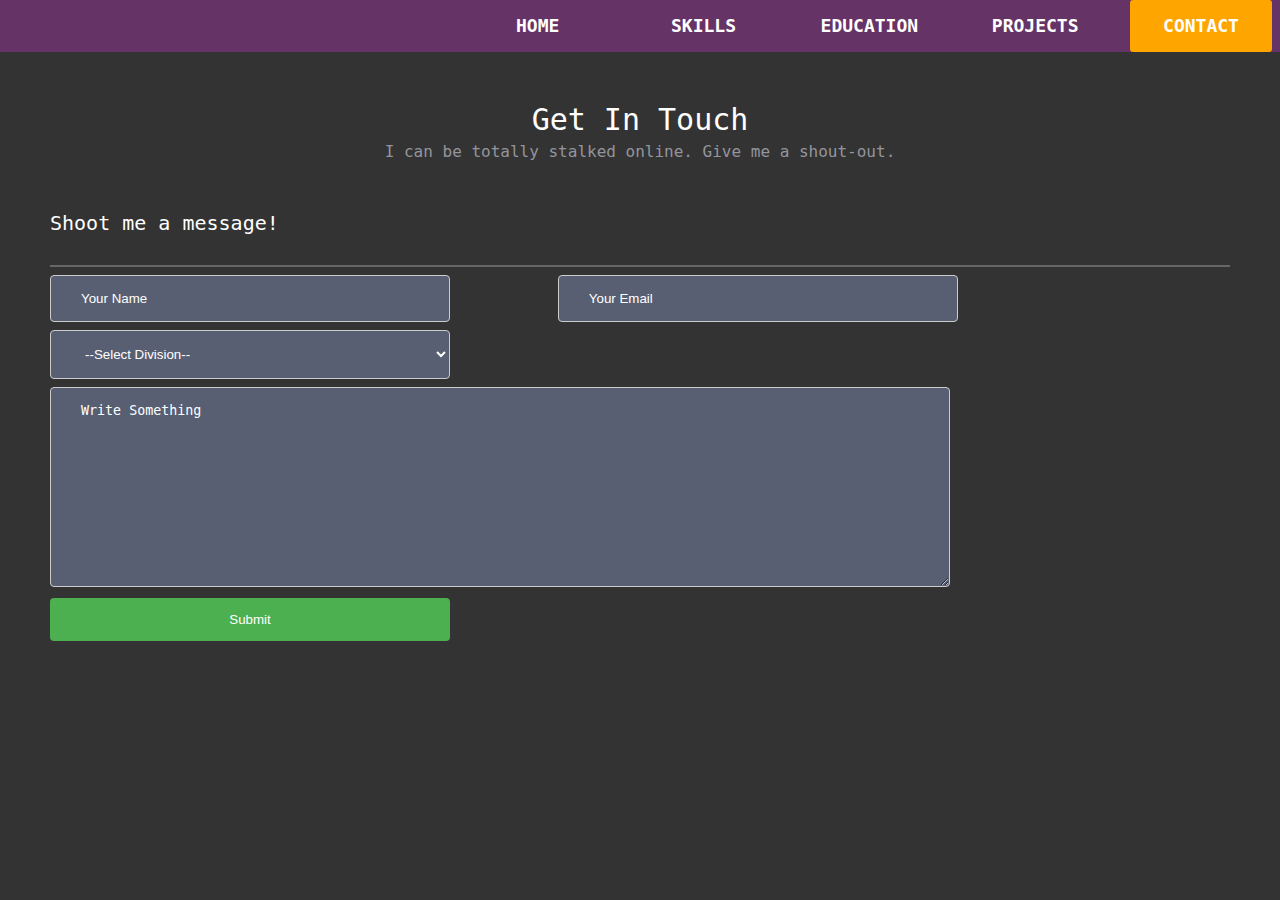
==== html/contact.html @ b0632818 "update1" ====
<!DOCTYPE html>
<html lang="en">

<head>
    <meta charset="UTF-8">
    <meta http-equiv="X-UA-Compatible" content="IE=edge">
    <meta name="viewport" content="width=device-width, initial-scale=1.0">
    <title>Hi there! I'm Ashraful</title>
    <link rel="icon" type="image/x-icon" href="/images/ashraful.jpg">
    <link rel="stylesheet" type="text/css" href="/css/index.css">
    <link rel="stylesheet" type="text/css" href="/css/contact.css">
</head>

<body style="background: #333;">
    <!-- <script src="/javascript/contact.js"></script> -->
    <div class="navbar">
        <ul>
            <li><a href="/html/index.html">Home</a></li>
            <li><a href="/html/skills.html">Skills</a></li>
            <li><a href="/html/education.html">Education</a></li>
            <li><a href="/html/projects.html">Projects</a></li>
            <li><a class="active" href="#">Contact</a></li>
            <!-- <label id="icon">
                <i class="fa fa-bars disabled"></i>
            </label> -->
        </ul>
    </div>

    <div>
        <p class="textstyle_h">Get In Touch</p>
        <p class="textstyle_b">I can be totally stalked online. Give me a shout-out.</p>
        <p class="textstyle_c">Shoot me a message!</p>
    </div>
    <hr>

    <form>
        <input class="width_small left" type="text" placeholder="Your Name">
        <input class="width_small left" type="text" placeholder="Your Email">
    </form>
    <form>
        <select class="width_small left" id="country" name="country">
            <option value="--Select Division--">--Select Division--</option>
            <option value="Dhaka">Dhaka</option>
            <option value="Rajshahi">Rajshahi</option>
            <option value="Rangpur">Rangpur</option>
            <option value="Sylhet">Sylhet</option>
            <option value="Chottogram">Chottogram</option>
            <option value="Khulna">Khulna</option>
            <option value="Mymensingh">Mymensingh</option>
            <option value="Barishal">Barishal</option>
        </select>
    </form>

    <form>
        <textarea id="subject" name="subject" placeholder="Write Something"
            style="height:200px; width: 900px;"></textarea>
    </form>

    <div style="text-align: left; margin-left: 50px;"><input type="submit" value="Submit"></div>
</body>

</html>
---- css/index.css ----
* {
    margin: 0;
    padding: 0;
    text-decoration: none;
    list-style: none;
}

body {
    font-family: monospace;
}

.vcenter {
    display: flex;
    justify-content: center;
    align-items: center;
}

.matha {
    position: relative;
    text-align: center;
}

.centered {
    position: absolute;
    /* top: 50%;
    left: 50%;
    transform: translate(-50%, -50%); */
}

label.logo {
    font-size: 35px;
    font-weight: bold;
    color: white;
    padding: 0 100px;
    line-height: 80px;
}

/* লেখার উপর নিলে বর্ডার আসে ও কালার */
a.active, a:hover {
    border: 1px solid white;
    transition: 0.5s;
    background: orange;
}

.navbar ul {
    list-style: none;
    background: #663366;
    padding: 0;
    margin: 0;
    /* কোন দিকে নিতে চাই*/
    /* float: right;  */
    text-align: right;
}

.navbar li {
    display: inline-block;
    margin: 0 8px;
    line-height: 0px;
}

.navbar a {
    text-decoration: none;
    color: #fff;
    width: 100px;
    display: block;
    padding: 25px 20px;
    font-size: 18px;
    border: 1px solid transparent;
    border-radius: 3px;
    text-transform: uppercase;
    font-weight: bold;
    text-align: center;
}

.background {
    background-color: #00bdbd;
    color: white;
}

.padding_left {
    padding-left: 90px;
    padding-top: 10px;
}

.padding_top {
    padding-top: 90px;
}

.padding_bottom {
    padding-bottom: 90px;
}

.padding_right {
    padding-right: 90px;
}

/* আইকোন এডিটিং */
.fa {
    padding: 10px;
    font-size: 10px;
    width: 15px;
    text-align: center;
    text-decoration: none;
    /* margin: 2px 2px; */
    /* this line for circle icon */
    border-radius: 50%;
}

.disabled {
    pointer-events: none;
}

.fa:hover {
    background: black;
}

.fa-bars {
    color: white;
}

.fa-facebook {
    background: white;
    color: #00bdbd;
}

.fa-twitter {
    background: white;
    color: #00bdbd;
}

.fa-linkedin {
    background: white;
    color: #00bdbd;
}

.fa-youtube {
    background: white;
    color: #00bdbd;
}

/* rounded border */
.rounder_border {
    border-radius: 50%;
    border: 20px solid transparent;
}

/* image align */
#image_align {
    float: right;
}





/* .logo{
    width: 25%;
    text-align: center;
    color:rgb(185 175 214);
    letter-spacing: 1.2px;
    cursor: pointer;
} */
.bounce_logo {
    animation-name: bounce;
    animation-duration: 2s;
    animation-iteration-count: infinite;
    animation-delay: 1s;
    animation-timing-function: linear;
    /* animation-direction: reverse; */
}

@keyframes bounce {
    20%, 50%, 80%, to {
        transform: translateX(0);
    }

    40% {
        transform: translateX(-25px);
    }

    65% {
        transform: translateX(-15px);
    }

    85% {
        transform: translateX(-5px);
    }
}
---- css/contact.css ----
* {
    margin: 0;
    padding: 0;
    text-decoration: none;
    list-style: none;
}

hr {
    margin-left: 50px;
    margin-right: 50px;
    border: 1px solid rgba(255, 255, 255, 0.25);
}

.vcenter {
    display: flex;
    justify-content: center;
    align-items: center;
}

.textstyle_h {
    font-size: 30px;
    color: white;
    text-align: center;
    margin-top: 50px;
}

.textstyle_b {
    font-size: 16px;
    color: #93959c;
    text-align: center;
    margin-top: 5px;
    margin-bottom: 50px;
}

.textstyle_c {
    font-size: 20px;
    color: white;
    text-align: left;
    margin-top: 5px;
    margin-left: 50px;
    margin-bottom: 30px;
}

.width_small {
    max-width: 400px;
}

.width_big {
    max-width: 1300px;
    height: 150px;
}

input[type=text], select, textarea {
    width: 100%;
    padding: 15px 30px;
    margin-top: 8px;
    margin-left: 50px;
    margin-right: 50px;
    display: inline;
    border: 1px solid #ccc;
    border-radius: 4px;
    outline: none;
    box-sizing: border-box;
    background: #585f73;
    color: white;
}

::placeholder {
    color: white;
    opacity: 1;
    /* Firefox */
}

input[type=submit] {
    max-width: 400px;
    width: 100%;
    background-color: #4CAF50;
    color: white;
    padding: 14px 20px;
    margin-top: 8px;
    margin-right: 50px;
    border: none;
    border-radius: 4px;
    cursor: pointer;
}

input[type=submit]:hover {
    background-color: #45a049;
}
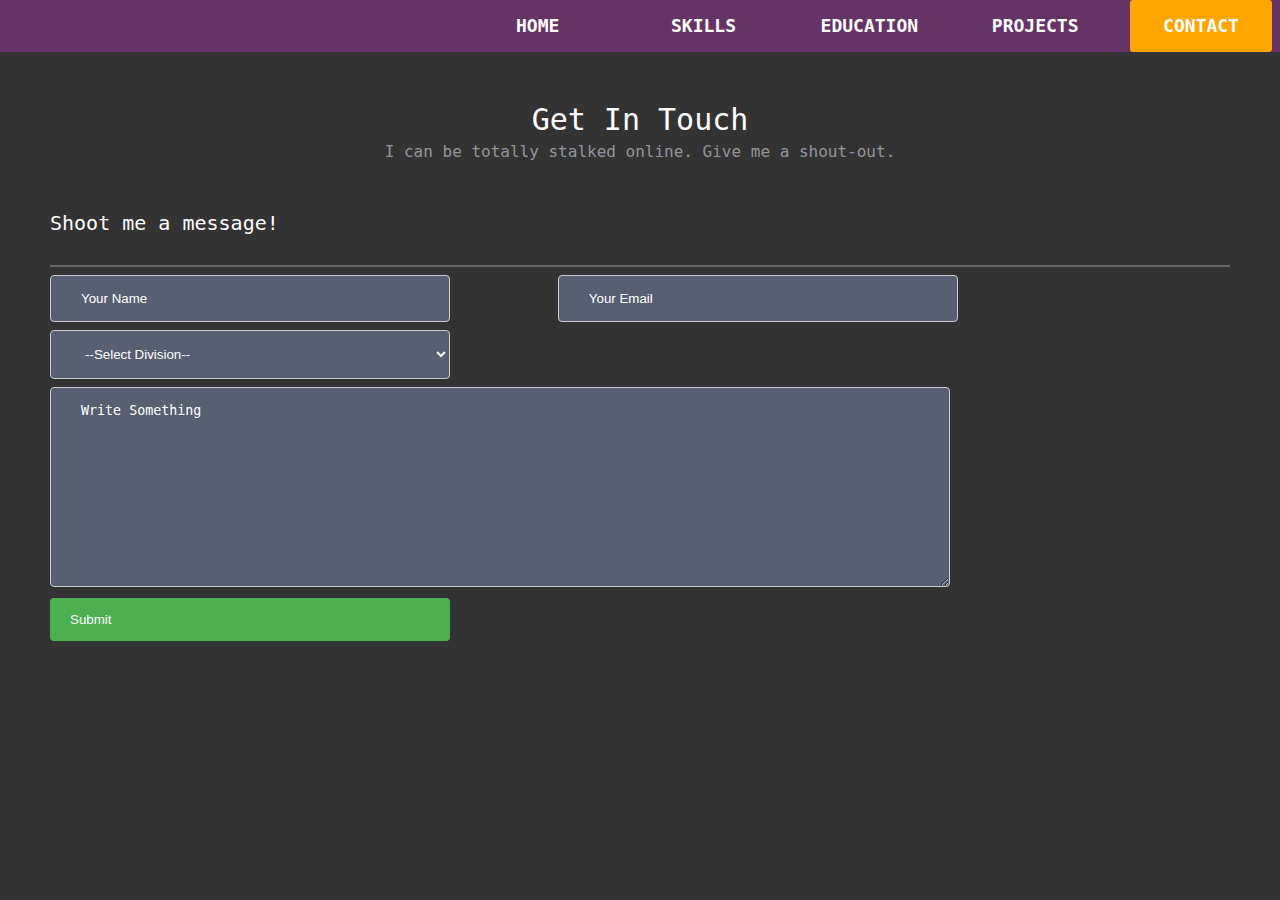
==== commit 78a9c62d: "complete" ====
--- a/html/contact.html
+++ b/html/contact.html
@@ -12,7 +12,7 @@
 </head>
 
 <body style="background: #333;">
-    <!-- <script src="/javascript/contact.js"></script> -->
+    <script src="/javascript/contact.js"></script>
     <div class="navbar">
         <ul>
             <li><a href="/html/index.html">Home</a></li>
@@ -34,11 +34,11 @@
     <hr>
 
     <form>
-        <input class="width_small left" type="text" placeholder="Your Name">
-        <input class="width_small left" type="text" placeholder="Your Email">
+        <input id="name" class="width_small left" type="text" placeholder="Your Name">
+        <input id="email" class="width_small left" type="text" placeholder="Your Email">
     </form>
     <form>
-        <select class="width_small left" id="country" name="country">
+        <select class="width_small left" id="division" name="division">
             <option value="--Select Division--">--Select Division--</option>
             <option value="Dhaka">Dhaka</option>
             <option value="Rajshahi">Rajshahi</option>
@@ -56,7 +56,7 @@
             style="height:200px; width: 900px;"></textarea>
     </form>
 
-    <div style="text-align: left; margin-left: 50px;"><input type="submit" value="Submit"></div>
+    <button onclick="myFunction()" style="text-align: left; margin-left: 50px;" class="submit">Submit</button>
 </body>
 
 </html>--- a/css/contact.css
+++ b/css/contact.css
@@ -71,7 +71,7 @@
     /* Firefox */
 }
 
-input[type=submit] {
+.submit {
     max-width: 400px;
     width: 100%;
     background-color: #4CAF50;
@@ -84,6 +84,6 @@
     cursor: pointer;
 }
 
-input[type=submit]:hover {
+submit:hover {
     background-color: #45a049;
 }